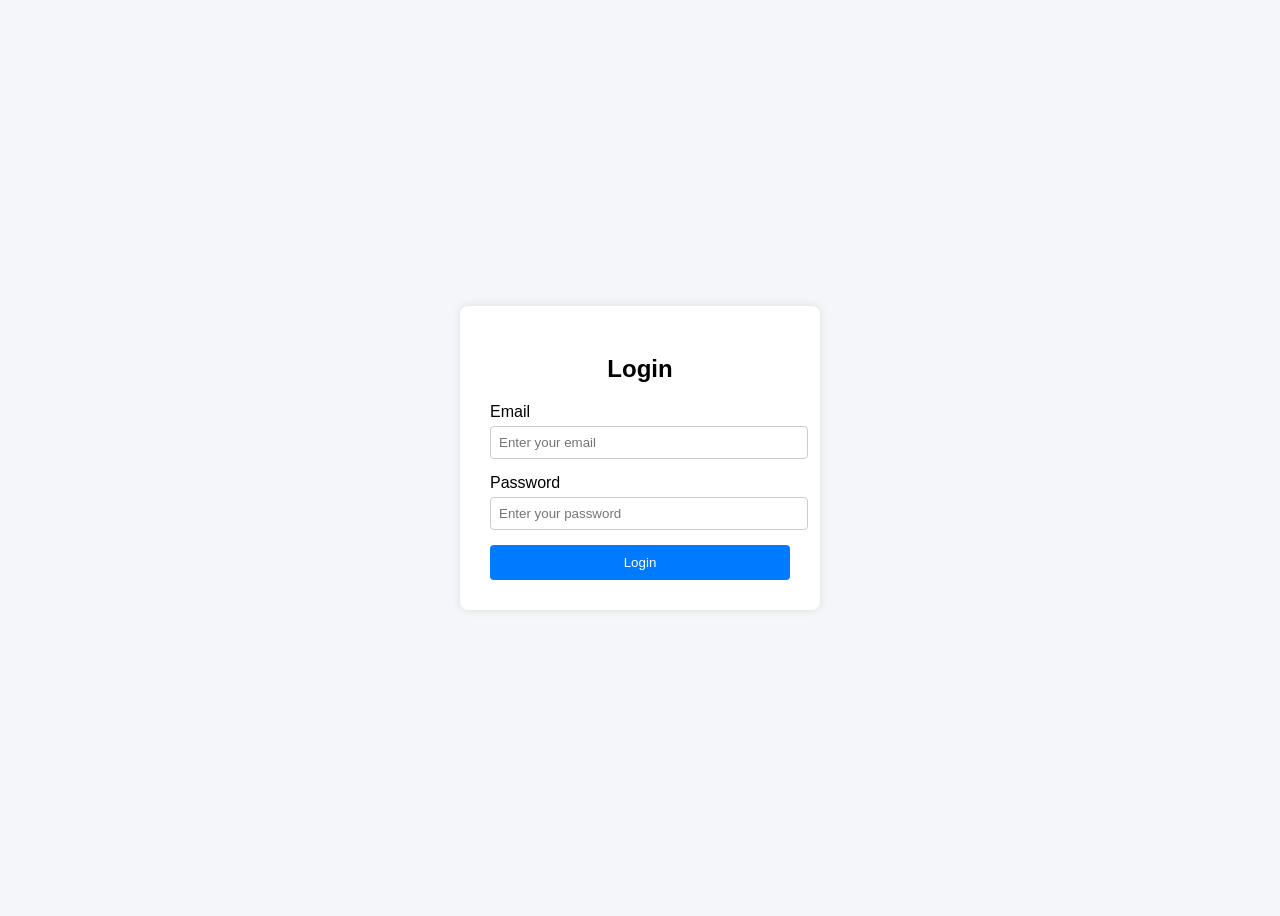
==== pages/login.html @ a2bfef2f "Add files via upload" ====
<!DOCTYPE html>
<html>
<head>
<title>Login Page</title>
<link rel="stylesheet" href="../styles/style.css">
<style>

body{
    font-family: Arial, sans-serif;
    background-color: #f4f6f9;
    display:flex;
    justify-content:center;
    align-items:center;
    height:100vh;
}

.login-box{
    background:white;
    padding:30px;
    width:300px;
    border-radius:8px;
    box-shadow:0 0 10px rgba(0,0,0,0.1);
}

.login-box h2{
    text-align:center;
    margin-bottom:20px;
}

.input-group{
    margin-bottom:15px;
}

.input-group label{
    display:block;
    margin-bottom:5px;
}

.input-group input{
    width:100%;
    padding:8px;
    border:1px solid #ccc;
    border-radius:4px;
}

button{
    width:100%;
    padding:10px;
    background:#007bff;
    color:white;
    border:none;
    border-radius:4px;
    cursor:pointer;
}

button:hover{
    background:#0056b3;
}

</style>
</head>

<body>

<div class="login-box">

<h2>Login</h2>

<div class="input-group">
<label>Email</label>
<input type="email" placeholder="Enter your email">
</div>

<div class="input-group">
<label>Password</label>
<input type="password" placeholder="Enter your password">
</div>

<button>Login</button>

</div>

</body>
</html>
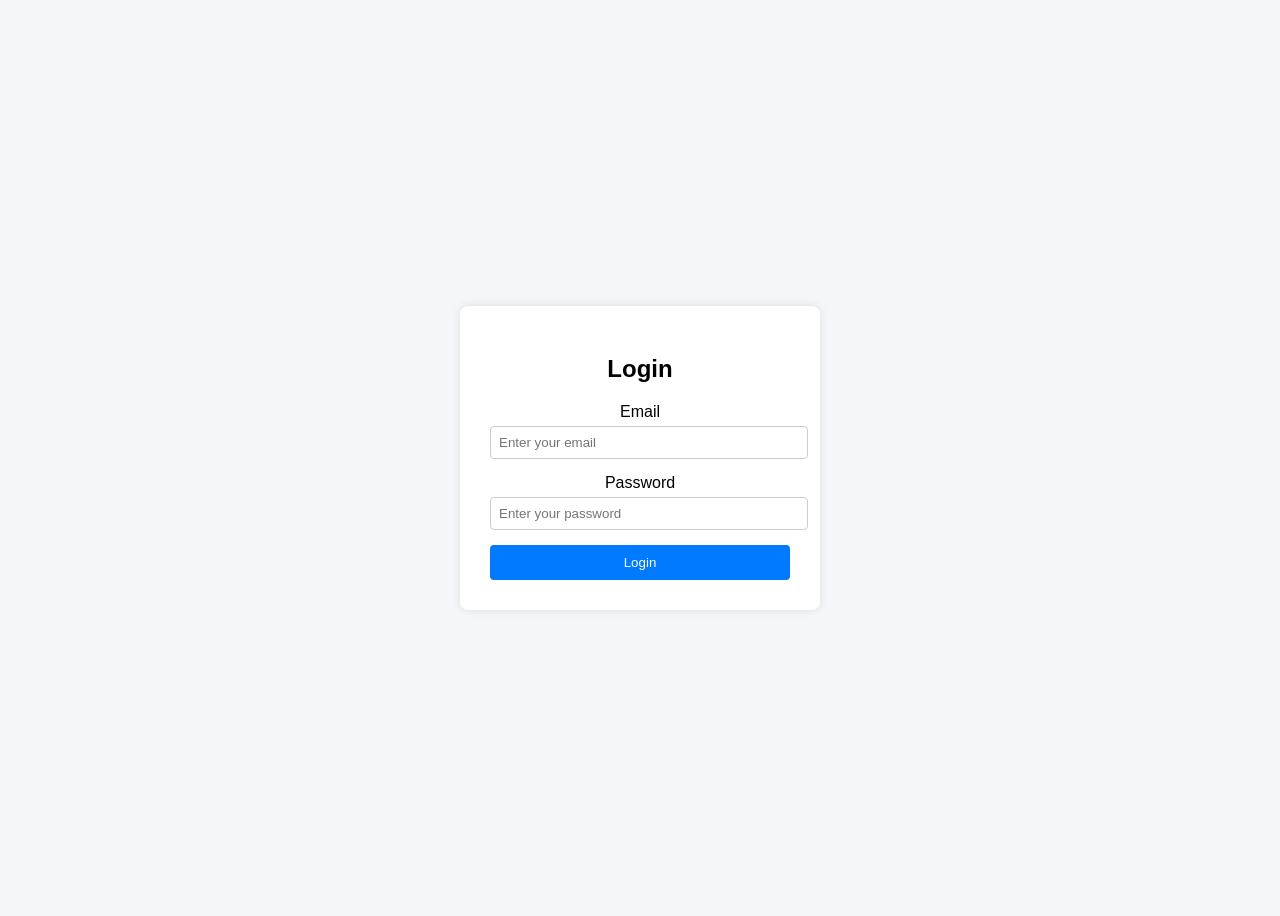
==== commit 36bd7ba2: "Add files via upload" ====
--- a/pages/login.html
+++ b/pages/login.html
@@ -81,4 +81,5 @@
 </div>
 
 </body>
-</html>+</html>
+<script src="../js/script.js"></script>
--- a/styles/style.css
+++ b/styles/style.css
@@ -0,0 +1,51 @@
+body {
+font-family: Arial;
+background-color: #f4f6f9;
+text-align: center;
+}
+
+h1 {
+color: #333;
+}
+
+.sidebar{
+width:200px;
+background:#2c3e50;
+color:white;
+padding:20px;
+height:100vh;
+}
+
+.sidebar ul{
+list-style:none;
+padding:0;
+}
+
+.sidebar ul li{
+margin:10px 0;
+}
+
+.sidebar a{
+color:white;
+text-decoration:none;
+}
+
+.card{
+background:white;
+padding:20px;
+border-radius:8px;
+box-shadow:0 2px 5px rgba(0,0,0,0.1);
+margin:10px;
+}
+
+.data-table{
+width:100%;
+border-collapse:collapse;
+background:white;
+}
+
+.data-table th,
+.data-table td{
+padding:10px;
+border:1px solid #ddd;
+}
